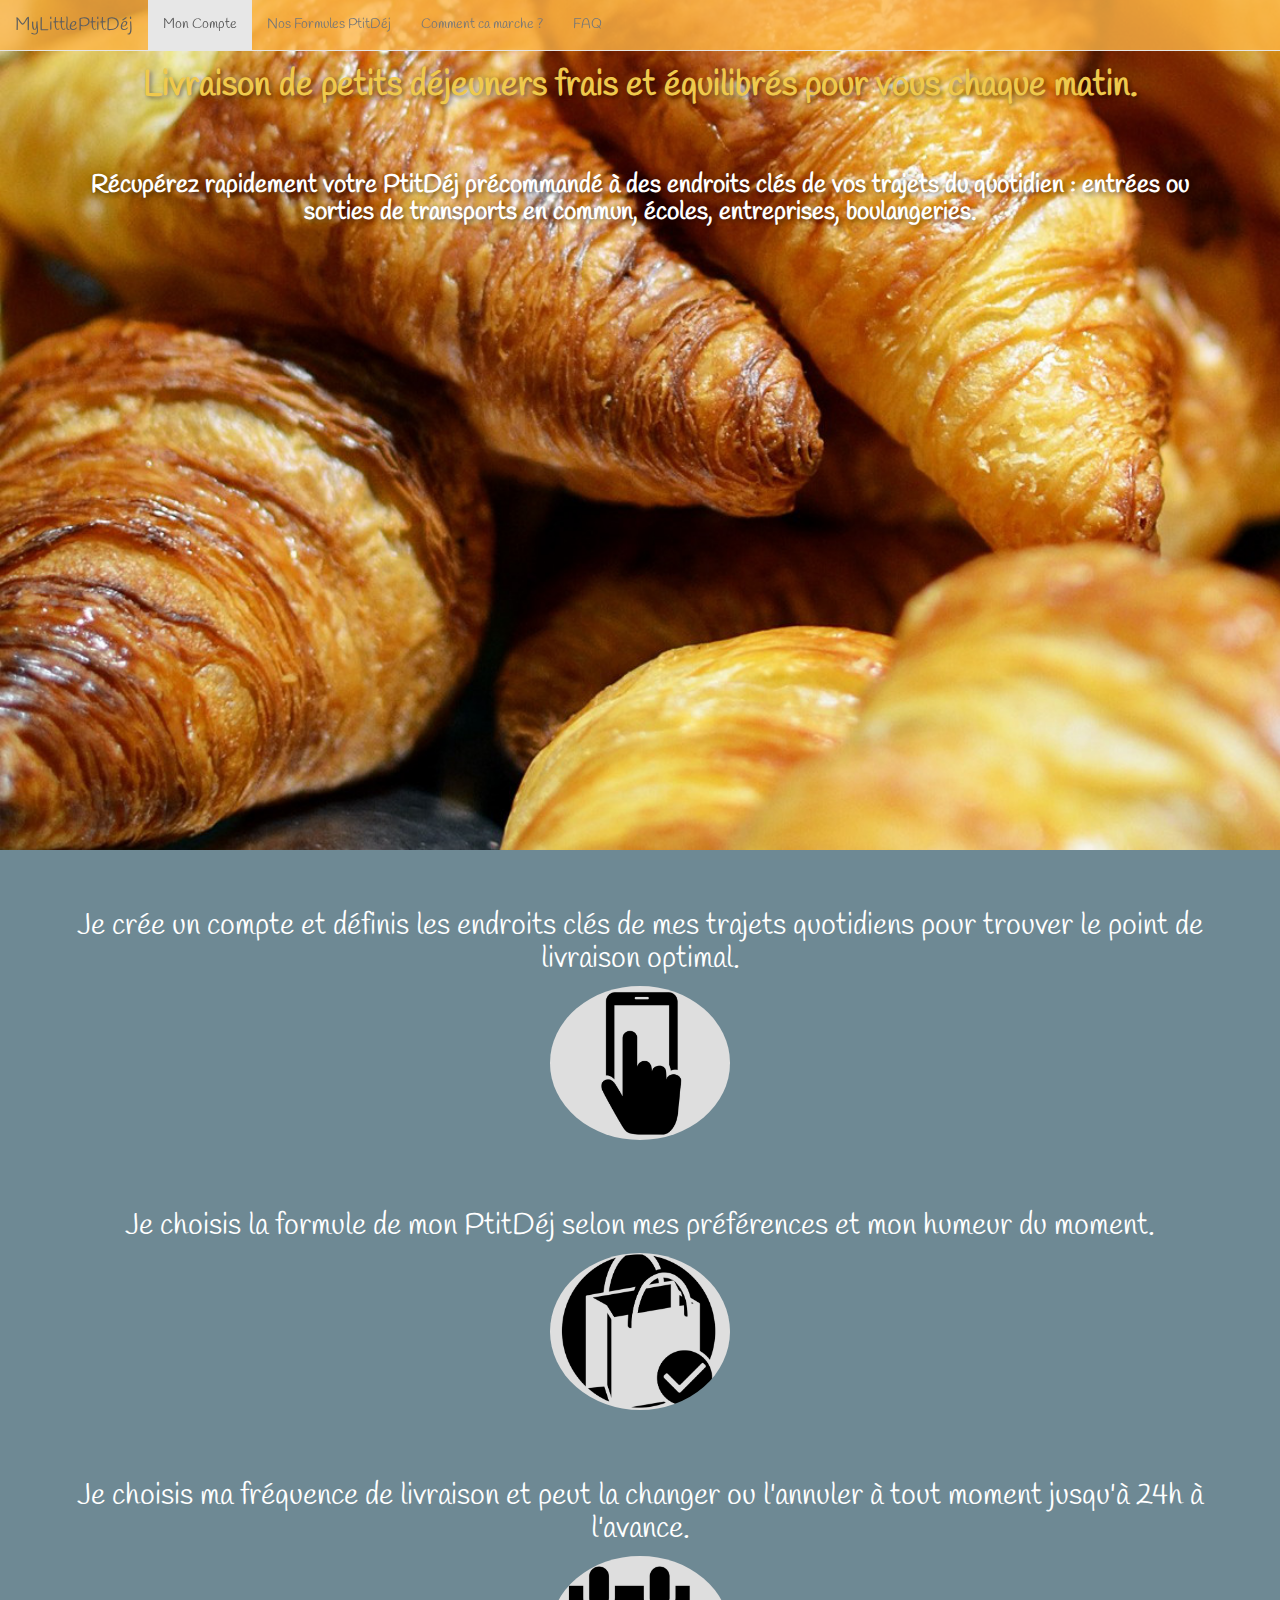
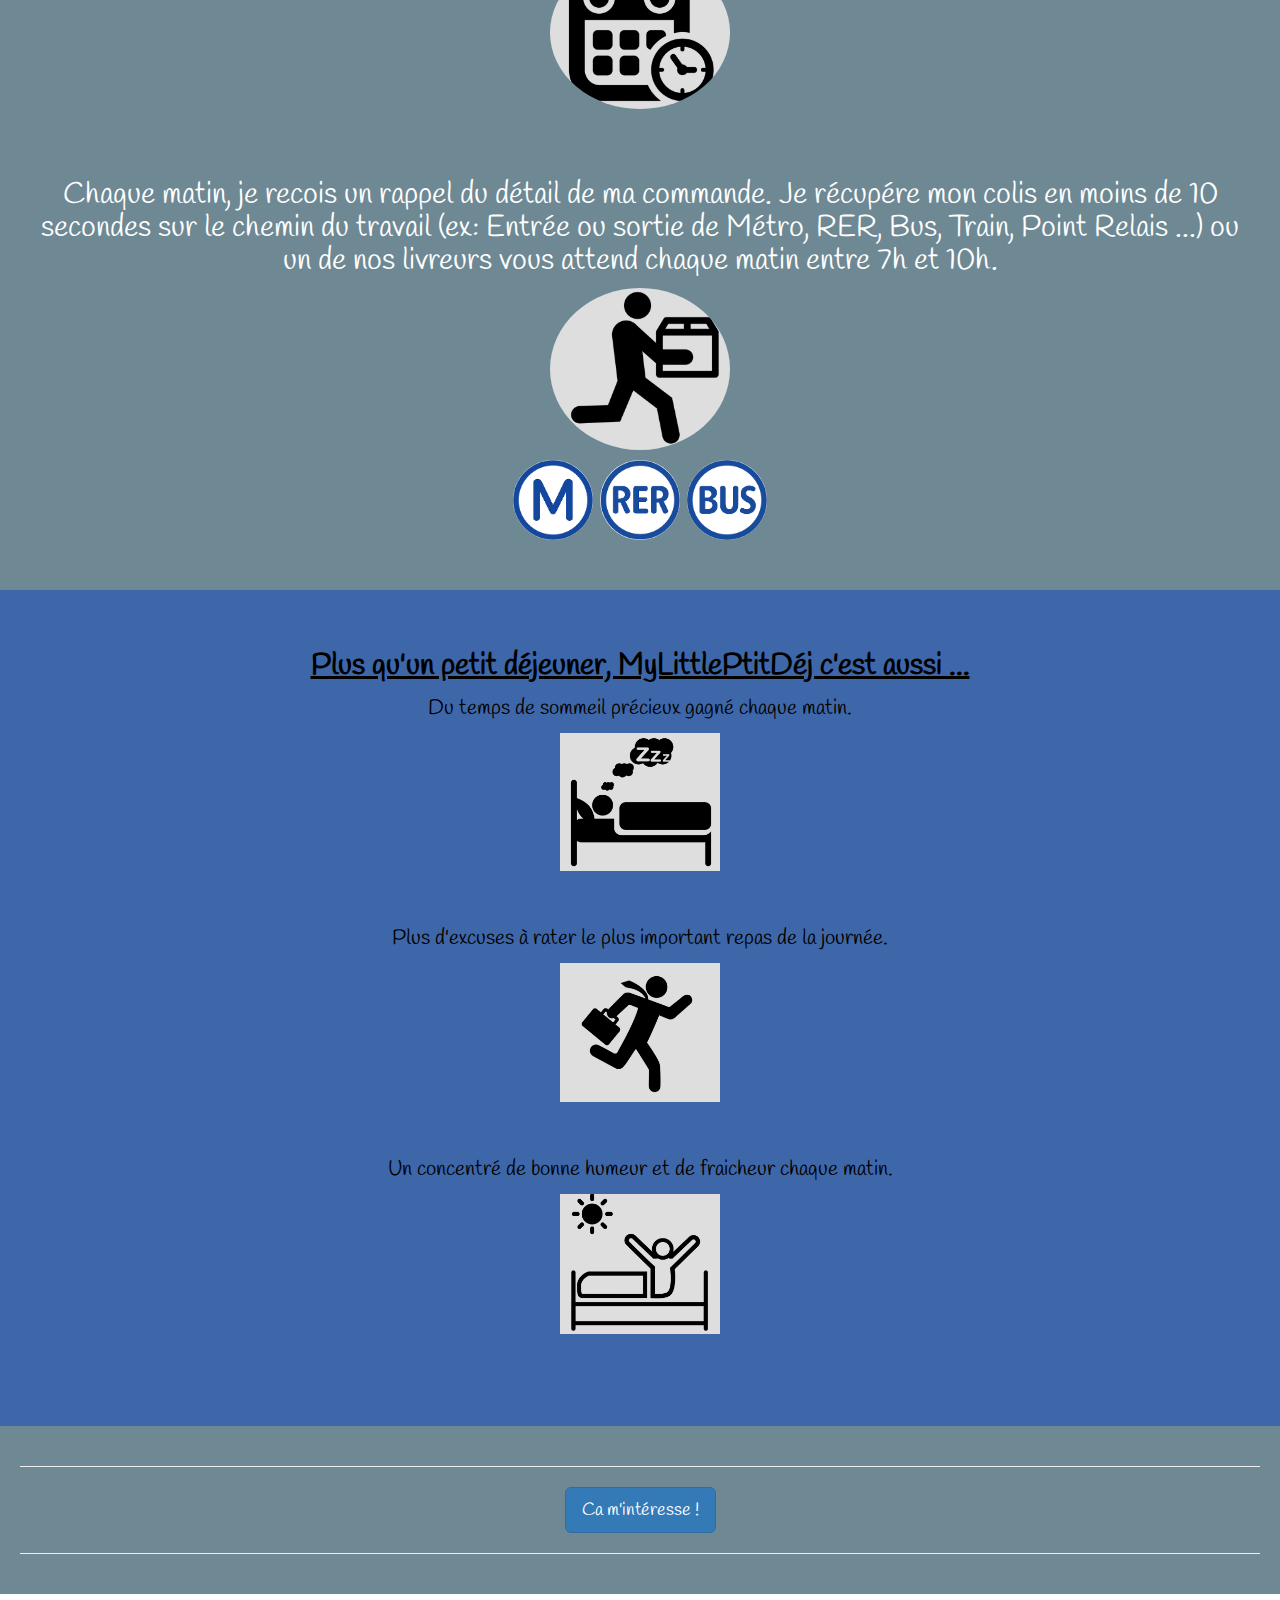
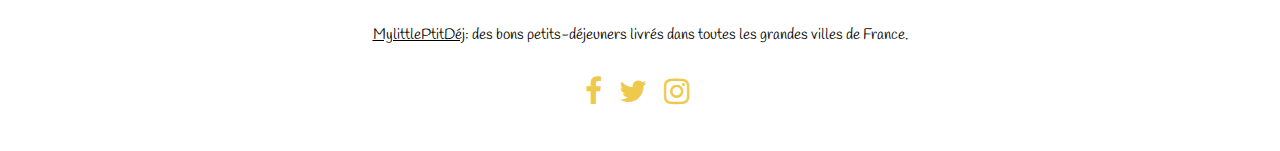
==== index.html @ bf625e38 "opti" ====
<!DOCTYPE html>
<html>
  <head>
    <meta charset="utf-8">
    <meta http-equiv="X-UA-Compatible" content="IE=edge">
    <meta name="viewport" content="width=device-width, initial-scale=1">

    <title> MyLittlePtitDéj - Livraison de PtitDéj sur vos trajets du quotidien </title>

    <link rel="stylesheet" href="https://maxcdn.bootstrapcdn.com/bootstrap/3.2.0/css/bootstrap.min.css">
    <link rel="stylesheet" href="https://maxcdn.bootstrapcdn.com/font-awesome/4.1.0/css/font-awesome.min.css">
    <link href='https://fonts.googleapis.com/css?family=Metal+Mania|Miniver' 
    rel='stylesheet' type='text/css'> 

    <link href='https://fonts.googleapis.com/css?family=Handlee|Lusitana' rel='stylesheet' type='text/css'>

    <link rel="stylesheet" href="https://maxcdn.bootstrapcdn.com/font-awesome/4.4.0/css/font-awesome.min.css">

    <link rel="stylesheet" href="css/style.css">

    <!-- HTML5 Shim and Respond.js IE8 support of HTML5 elements and media queries -->
    <!-- Leave those next 4 lines if you care about users using IE8 -->
    <!--[if lt IE 9]>
      <script src="https://oss.maxcdn.com/html5shiv/3.7.2/html5shiv.min.js"></script>
      <script src="https://oss.maxcdn.com/respond/1.4.2/respond.min.js"></script>
    <![endif]-->
  </head>
  <body>

<nav class="navbar navbar-default navbar-transparent navbar-fixed-top" >
  <div class="container-fluid">
    <!-- Brand and toggle get grouped for better mobile display -->
    <div class="navbar-header">
      <button type="button" class="navbar-toggle collapsed" data-toggle="collapse" data-target="#bs-example-navbar-collapse-1" aria-expanded="false">
        <span class="sr-only">Toggle navigation</span>
        <span class="icon-bar"></span>
        <span class="icon-bar"></span>
        <span class="icon-bar"></span>
      </button>
      <a class="navbar-brand" href="#">MyLittlePtitDéj</a>
    </div>

    <!-- Collect the nav links, forms, and other content for toggling -->
    <div class="collapse navbar-collapse" id="bs-example-navbar-collapse-1">
      <ul class="nav navbar-nav">
        <li class="active"><a href="#"> Mon Compte <span class="sr-only">(current)</span></a></li>
        <li><a href="#"> Nos Formules PtitDéj </a></li>
        <li><a href="#"> Comment ca marche ? </a></li>
        <li><a href="#"> FAQ </a></li>
      </ul>

    </div><!-- /.navbar-collapse -->
  </div><!-- /.container-fluid -->
</nav>
   
  <div id="wrapper">

      <h1> 
        <strong>
        
        Livraison de petits déjeuners frais et équilibrés pour vous chaque matin.
       </h1>
        

        <h2>
        Récupérez rapidement votre PtitDéj précommandé à des endroits clés de vos trajets du quotidien : entrées ou sorties de transports en commun, écoles, entreprises, boulangeries. 
        </strong>
      </h2>

    </div>
<!--
</id>
-->

<div id="process">
  <h2>
  <p>
  Je crée un compte et définis les endroits clés de mes trajets quotidiens pour trouver le point de livraison optimal.
  </p>

  <p>
  <img src="image/phoneordering.png" class="processus" alt="commande par l'appli ou par internet" width=200 px>
  </p>

<div class="spacer">
</div>

  <p>
  Je choisis la formule de mon PtitDéj selon mes préférences et mon humeur du moment.
  </p>

  <p>
  <img src="image/bag.png" class="processus"  alt=" Choix du petit déjeuner" width=200 px>
  </p>

<div class="spacer">
</div>

  <p>
  Je choisis ma fréquence de livraison et peut la changer ou l'annuler à tout moment jusqu'à 24h à l'avance.
  </p>

  <p>
  <img src="image/frequency.png" class="processus" alt="dates et heures de livraison" width=200 px>
  </p>

<div class="spacer">
</div>

  <p>
  Chaque matin, je recois un rappel du détail de ma commande. Je récupére mon colis en moins de 10 secondes sur le chemin du travail (ex: Entrée ou sortie de Métro, RER, Bus, Train, Point Relais ...) ou un de nos livreurs vous attend chaque matin entre 7h et 10h.
  </p>

  <p>
    <img src="image/livraison.png" class="processus" alt="Rappel et réception du colis">
  </p>

  <p>
    <img src="image/metrologo.png" class="transport" alt="Box petit déjeuner">
    <img src="image/rerlogo.png" class="transport" alt="Box petit déjeuner">
    <img src="image/buslogo.png" class="transport" alt="Box petit déjeuner">
  </p>

</div>

<div id="clientNeeds">

    <h2><strong><u>Plus qu'un petit déjeuner, MyLittlePtitDéj c'est aussi ...</u></strong></h2>
    <p>
    Du temps de sommeil précieux gagné chaque matin.
    </p>

    <p>
      <img src="image/sleep.png" width=160 px>
    </p>

<div class="spacer">
</div>

    <p>
    Plus d'excuses à rater le plus important repas de la journée.
    </p>
    <p>
      <img src="image/hurry.png" width=160 px>
    </p>

<div class="spacer">
</div>

    <p>
    Un concentré de bonne humeur et de fraicheur chaque matin.
    </p>
     <p>
      <img src="image/wakeup.png" width=160 px>
    </p>

    <div class="spacer">
</div>

</div>

<div id="formulaire">

<!--

  <form class="form-inline">
    <div class="form-group">
      <label for="exampleInputName2"> Email</label>
      <input type="email" class="form-control" id="exampleInputEmail2" placeholder="jean.dupont@hotmail.fr">
    </div>
    <div class="form-group">
      <label for="exampleInputEmail2">Numéro de téléphone</label>
      <input type="text" class="form-control" id="exampleInputName2" placeholder="06********">
    </div>
  </form>

-->


<!--
<button type="submit" class="btn btn-primary" data-toggle="modal" data-target="#googleForm"> 
  Informez moi du lancement de MyLittlePtitDéj !</button>
-->


<hr>
<!-- Bouton -->
<div class="text-center"> 
  <a href="#" class="btn btn-primary btn-lg" data-toggle="modal" data-target="#googleForm">
    Ca m'intéresse !
  </a>
</div>
<hr>


<!-- Modal -->
<div class="modal fade" id="googleForm" tabindex="-1" role="dialog" aria-labelledby="myModalLabel" aria-hidden="true">
  <div class="modal-dialog">
    <div class="modal-content">
      <div class="modal-header">
        <button type="button" class="close" data-dismiss="modal">    
          <span aria-hidden="true">&times;</span>
          <span class="sr-only">Close</span>
        </button>
      
      </div>
      <div class="modal-body">
        <iframe src="https://docs.google.com/a/edu.escpeurope.eu/forms/d/1CaOHf5HKSIk639AriJfz-B68dnny3dH6Gsuts2WemGc/viewform?embedded=true" width="100%" height="500" frameborder="0" marginheight="0" marginwidth="0">
          Loading...
        </iframe>
      </div>
    </div>
  </div>
</div>



</div>

<div id="contact">
 
  <div class="container">
    <div class="row">
     

      <div class="col-xs-12">

            <p class="text-center">
              <u>MylittlePtitDéj</u>: des bons petits-déjeuners livrés dans toutes les grandes villes de France.
            </p>

          </div>

          <div class="col-xs-12">
            
            <h2>
            <ul class="list-inline">
              <li>
               <a href="https://facebook.com/iceme">
                  <i class="fa fa-facebook"></i>
                
                </a>
              </li>
              <li>
               <a href="https://twitter.com/iceme">
                  <i class="fa fa-twitter"></i>
                </a>
              </li>
              <li>
                <a href="https://instagram.com/iceme">
                  <i class="fa fa-instagram"></i>
                </a>
              </li>
               </ul>
               </h2>
               </div>
        
      </div>
</div>
</h2>

    <!-- TODO: Here goes your content! -->

    <!-- Including Bootstrap JS (with its jQuery dependency) so that dynamic components work -->
    <script src="https://ajax.googleapis.com/ajax/libs/jquery/1.11.1/jquery.min.js"></script>
    <script src="https://maxcdn.bootstrapcdn.com/bootstrap/3.2.0/js/bootstrap.min.js"></script>
  </body>
</html>
---- css/style.css ----
body{
	color: black;
	font-family: 'Handlee', sans-serif;
}

a{
	color: #EFC94C;
	font-family: 'Handlee';
	text-align: center;
}

h1{
	text-align: center;
	color: #EFC94C;
	padding-top: 40px;
}

a:hover	{
	color: orange;
	text-decoration: underline;
}

.processus {
	color: grey;
	border-radius: 50%;
	width: 180px;
}

.transport{
	border-radius: 50%;
	width: 80px;
}

#process{
	color: white;
	text-align: center;
	background-color: #6E8994;
	padding: 40px;
}

#espace{
	padding: 1px;
}

#clientNeeds{

	padding: 40px;
	text-align: center;
	background-color: #3E67A9;
	font-size:150%;
}

#contact{
	padding: 30px;
	text-align: center;
	font-size:110%;
}

#formulaire{
padding: 20px;
background-color: #6E8994;
}

#wrapper {
	background-image: url("../image/croissant4.jpg");
	height: 850px;
	background-repeat: no-repeat;
	background-size: cover;
	padding-top: 60px;
	text-shadow: 2px 2px 5px rgba(0,0,0,0.5);
}

#wrapper h1{
font-size: 35px;
padding: 1px;
margin: 6px;
}

#wrapper h2{
font-size: 25px;
text-align: center;
margin-bottom: 20px;
color: white;
text-shadow: 2px 2px 5px rgba(0,0,0,0.5);
padding: 50px;
margin: 15px;
}

.spacer{
	height: 2em;
}

.navbar-transparent{
	background-color: rgba(252,180,70,0.8);
	text-align: center;
}
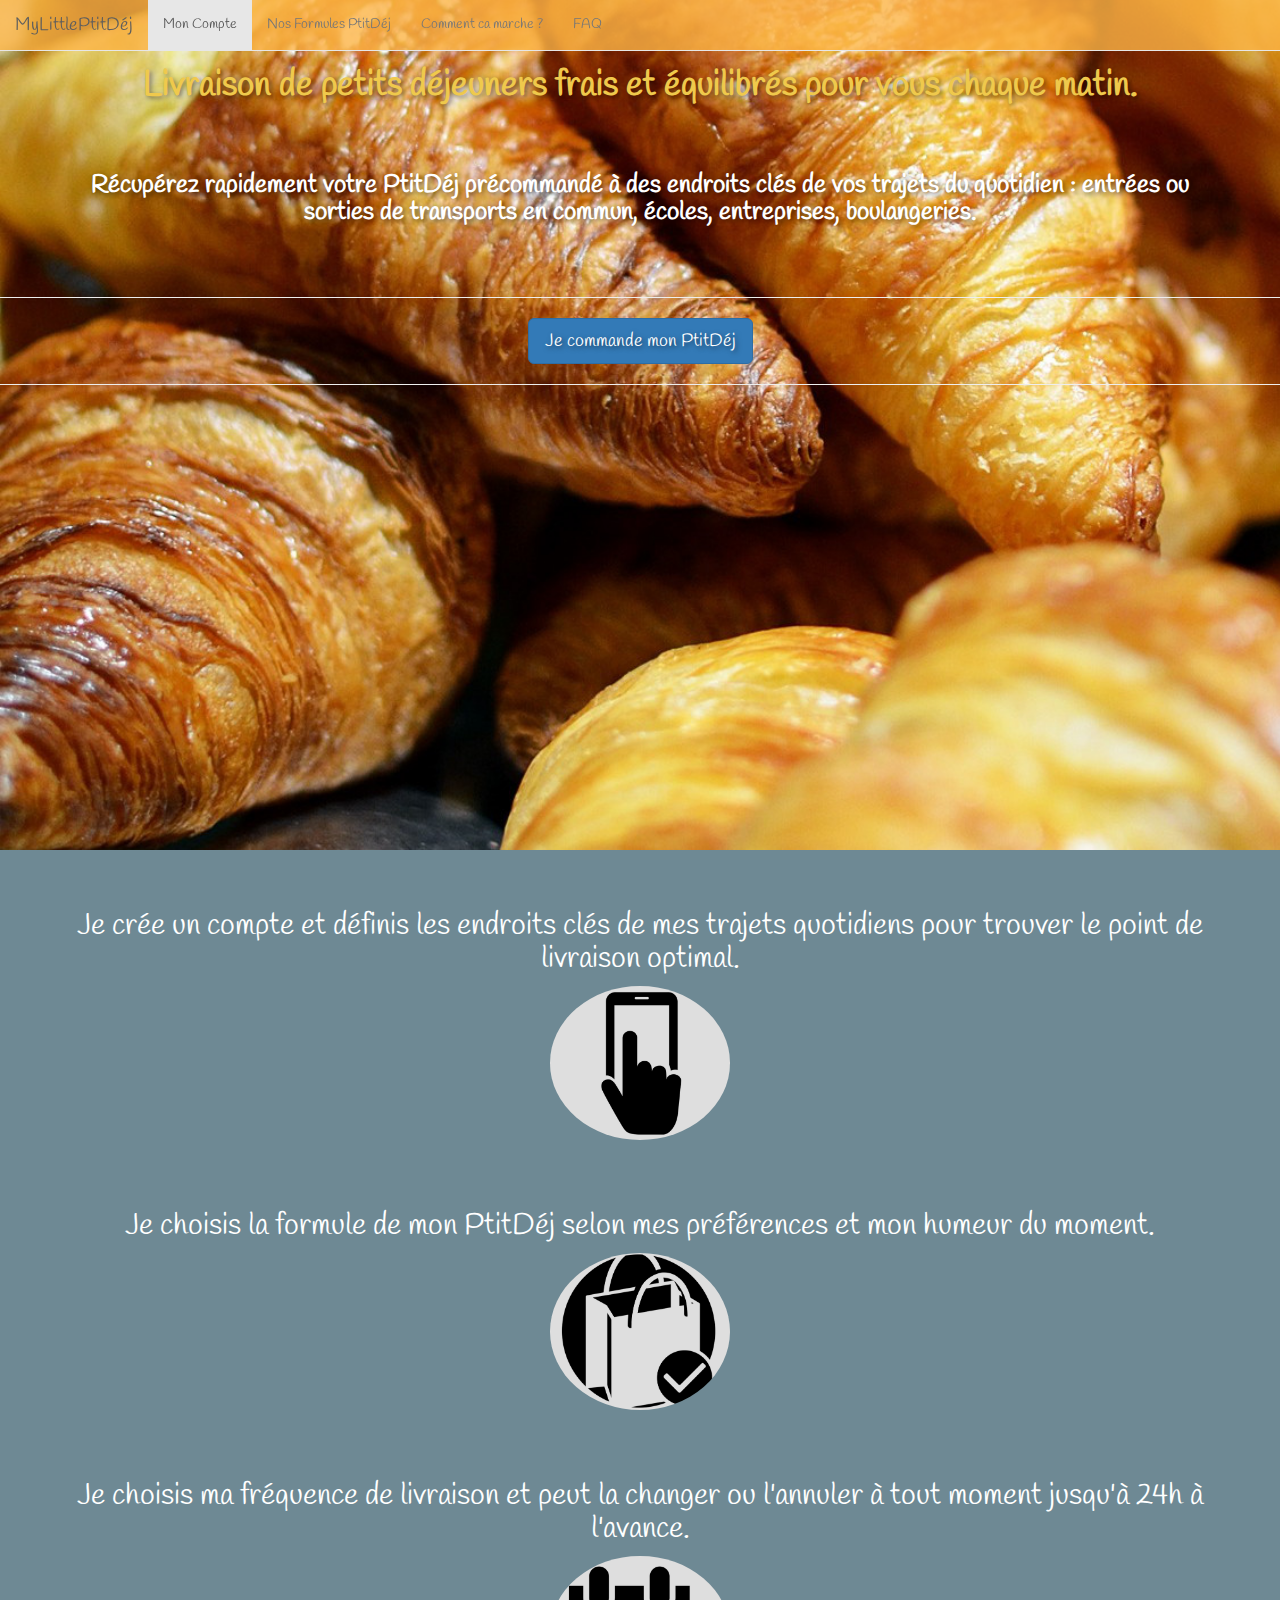
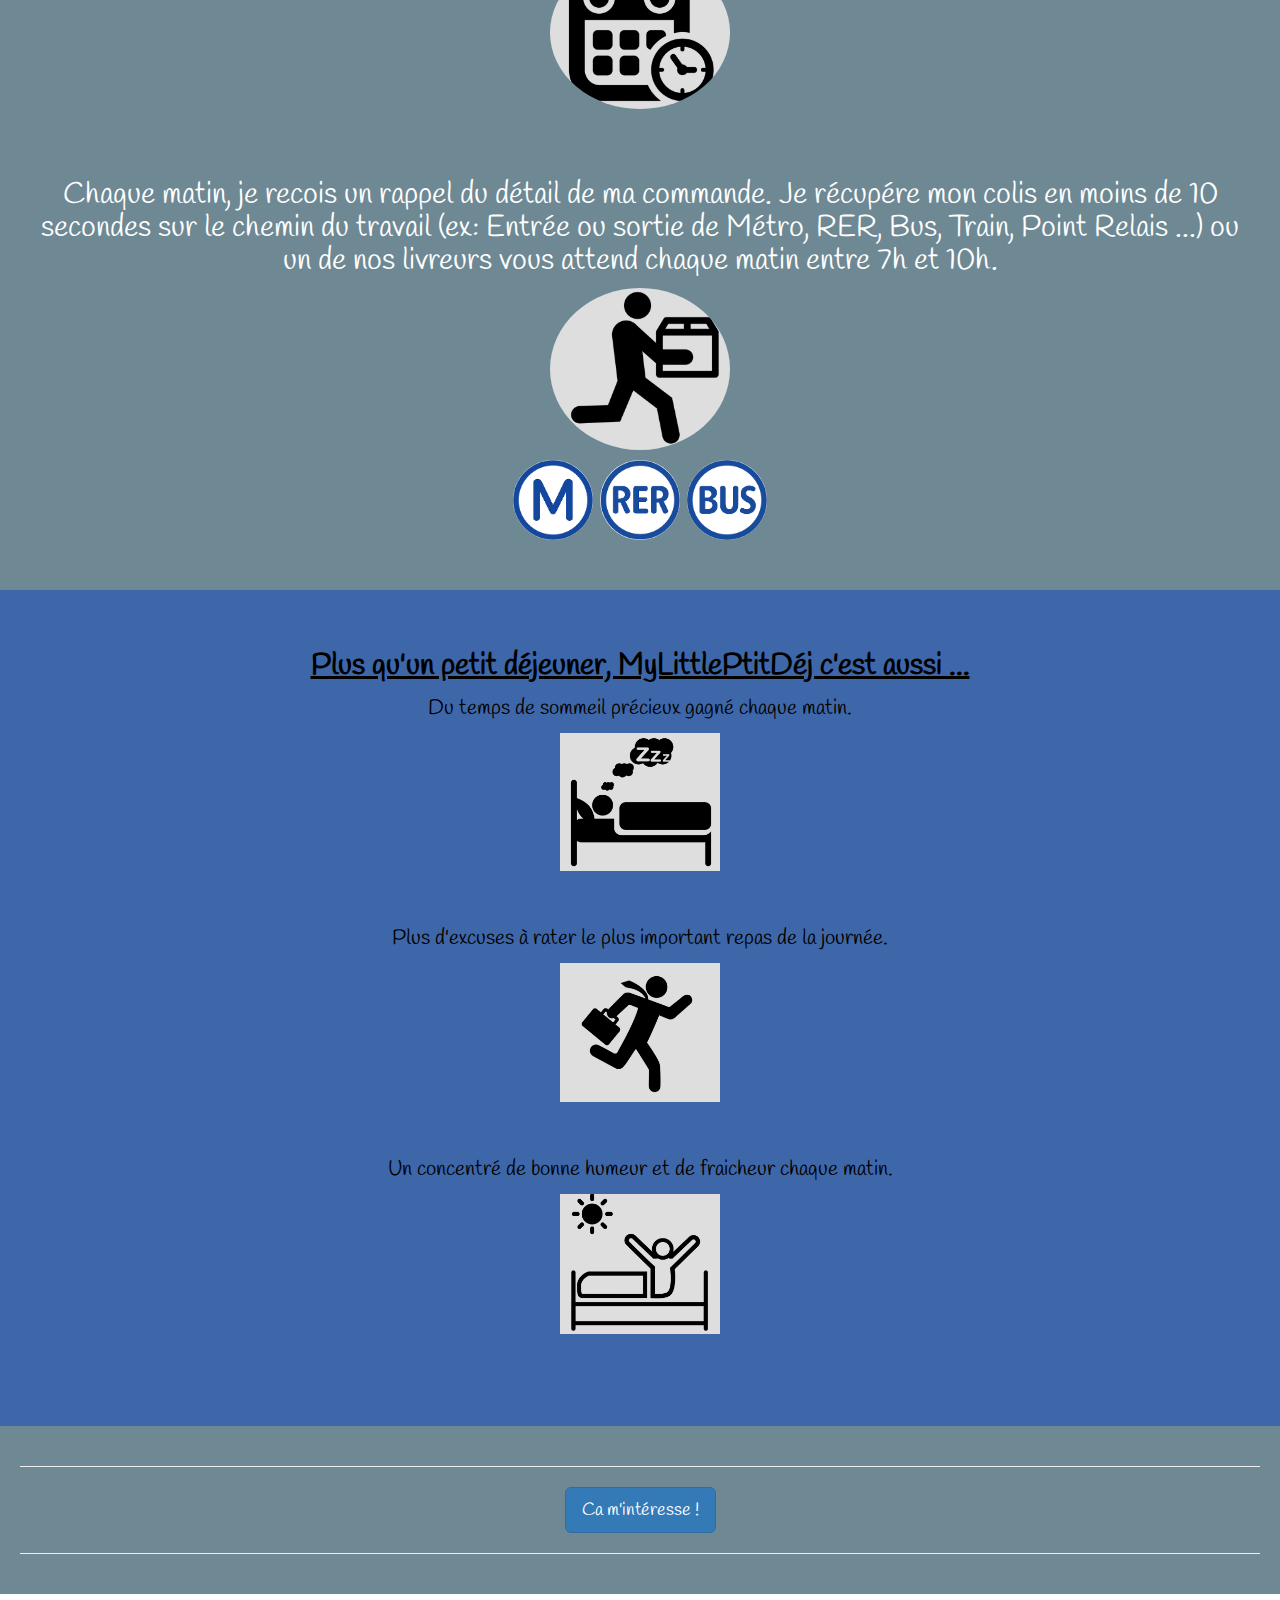
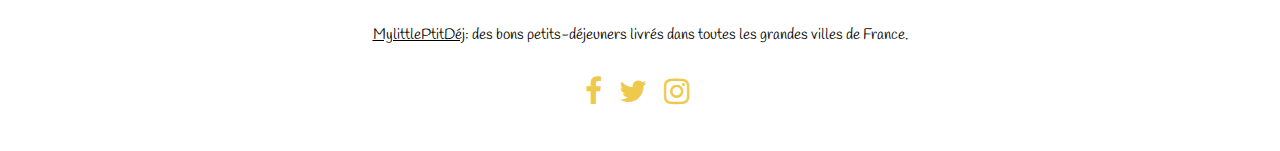
==== commit 4b1b9241: "bouton de commande" ====
--- a/index.html
+++ b/index.html
@@ -66,6 +66,37 @@
         Récupérez rapidement votre PtitDéj précommandé à des endroits clés de vos trajets du quotidien : entrées ou sorties de transports en commun, écoles, entreprises, boulangeries. 
         </strong>
       </h2>
+
+      <hr>
+<!-- Bouton -->
+<div class="text-center"> 
+  <a href="#" class="btn btn-primary btn-lg" data-toggle="modal" data-target="#googleForm">
+    Je commande mon PtitDéj
+  </a>
+</div>
+<hr>
+
+
+<!-- Modal -->
+<div class="modal fade" id="googleForm" tabindex="-1" role="dialog" aria-labelledby="myModalLabel" aria-hidden="true">
+  <div class="modal-dialog">
+    <div class="modal-content">
+      <div class="modal-header">
+        <button type="button" class="close" data-dismiss="modal">    
+          <span aria-hidden="true">&times;</span>
+          <span class="sr-only">Close</span>
+        </button>
+      
+      </div>
+      <div class="modal-body">
+        <iframe src="https://docs.google.com/a/edu.escpeurope.eu/forms/d/1CaOHf5HKSIk639AriJfz-B68dnny3dH6Gsuts2WemGc/viewform?embedded=true" width="100%" height="500" frameborder="0" marginheight="0" marginwidth="0">
+          Loading...
+        </iframe>
+      </div>
+    </div>
+  </div>
+</div>
+
 
     </div>
 <!--
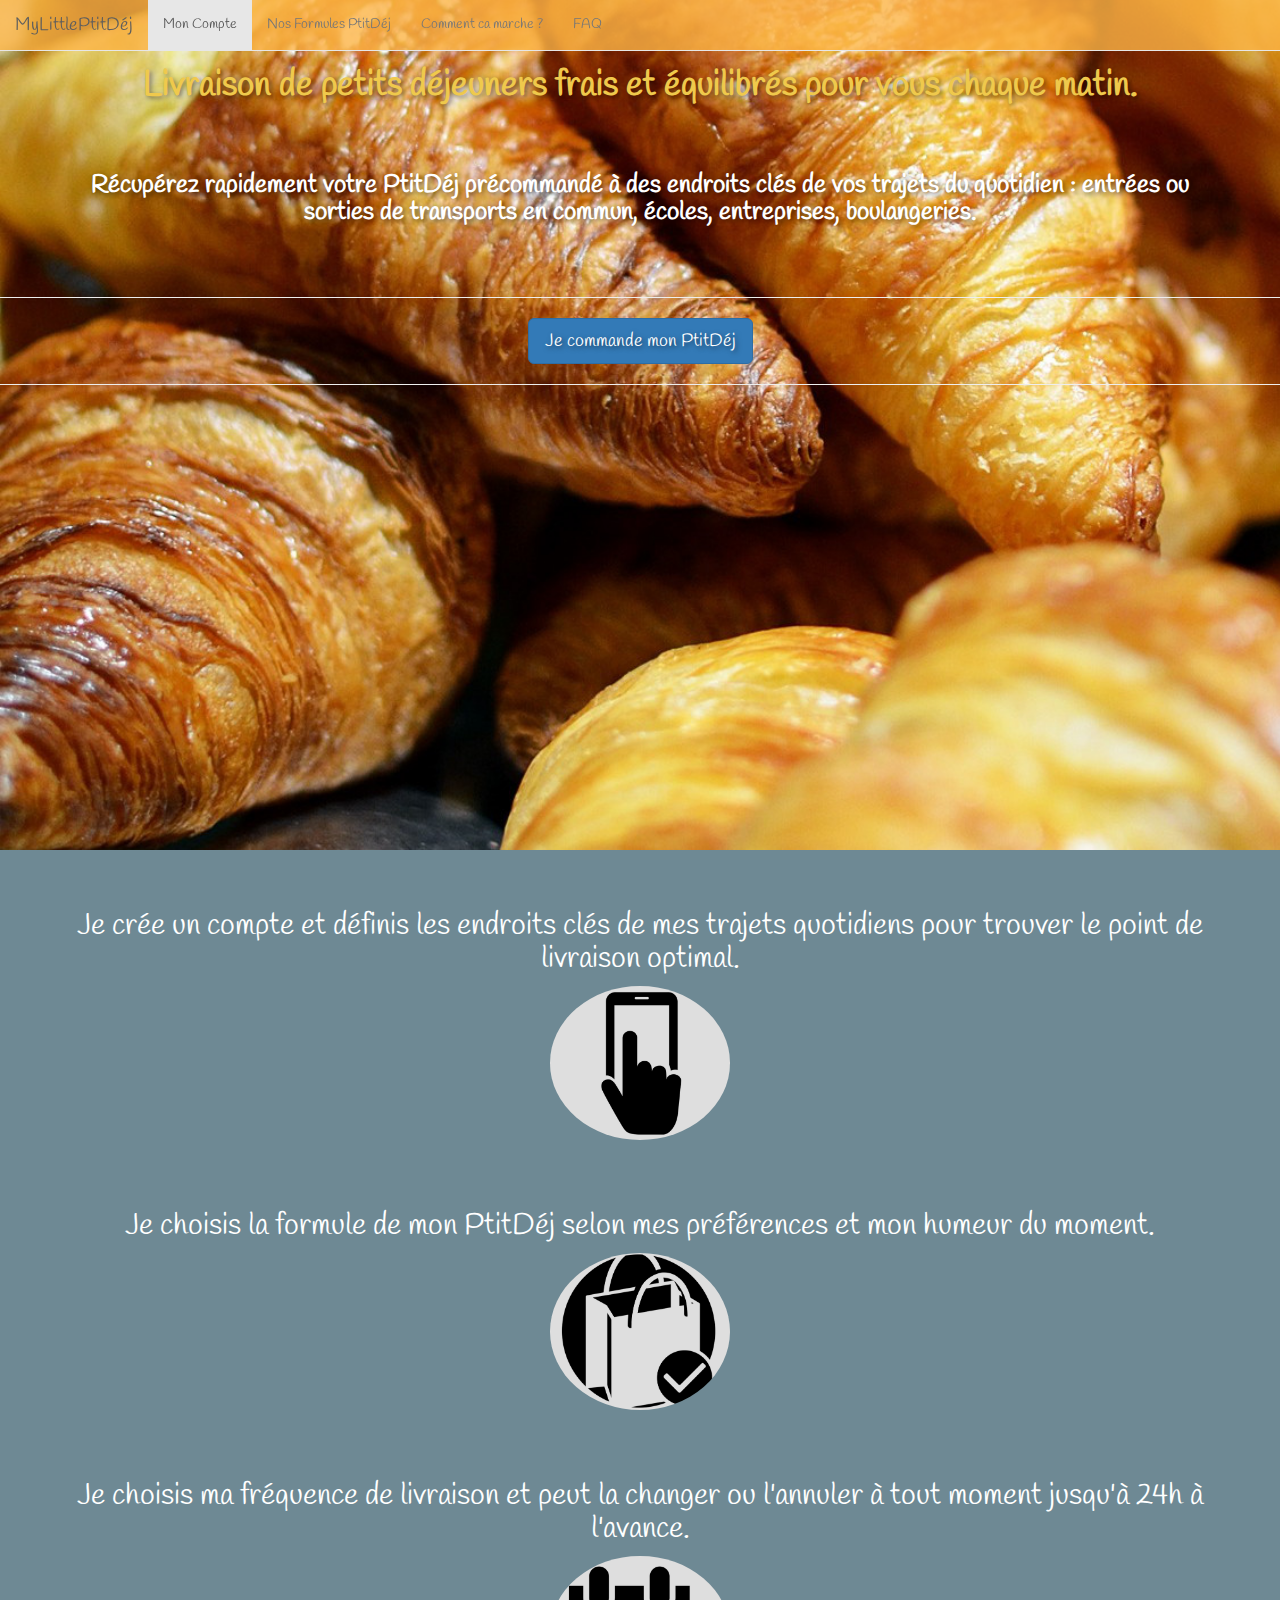
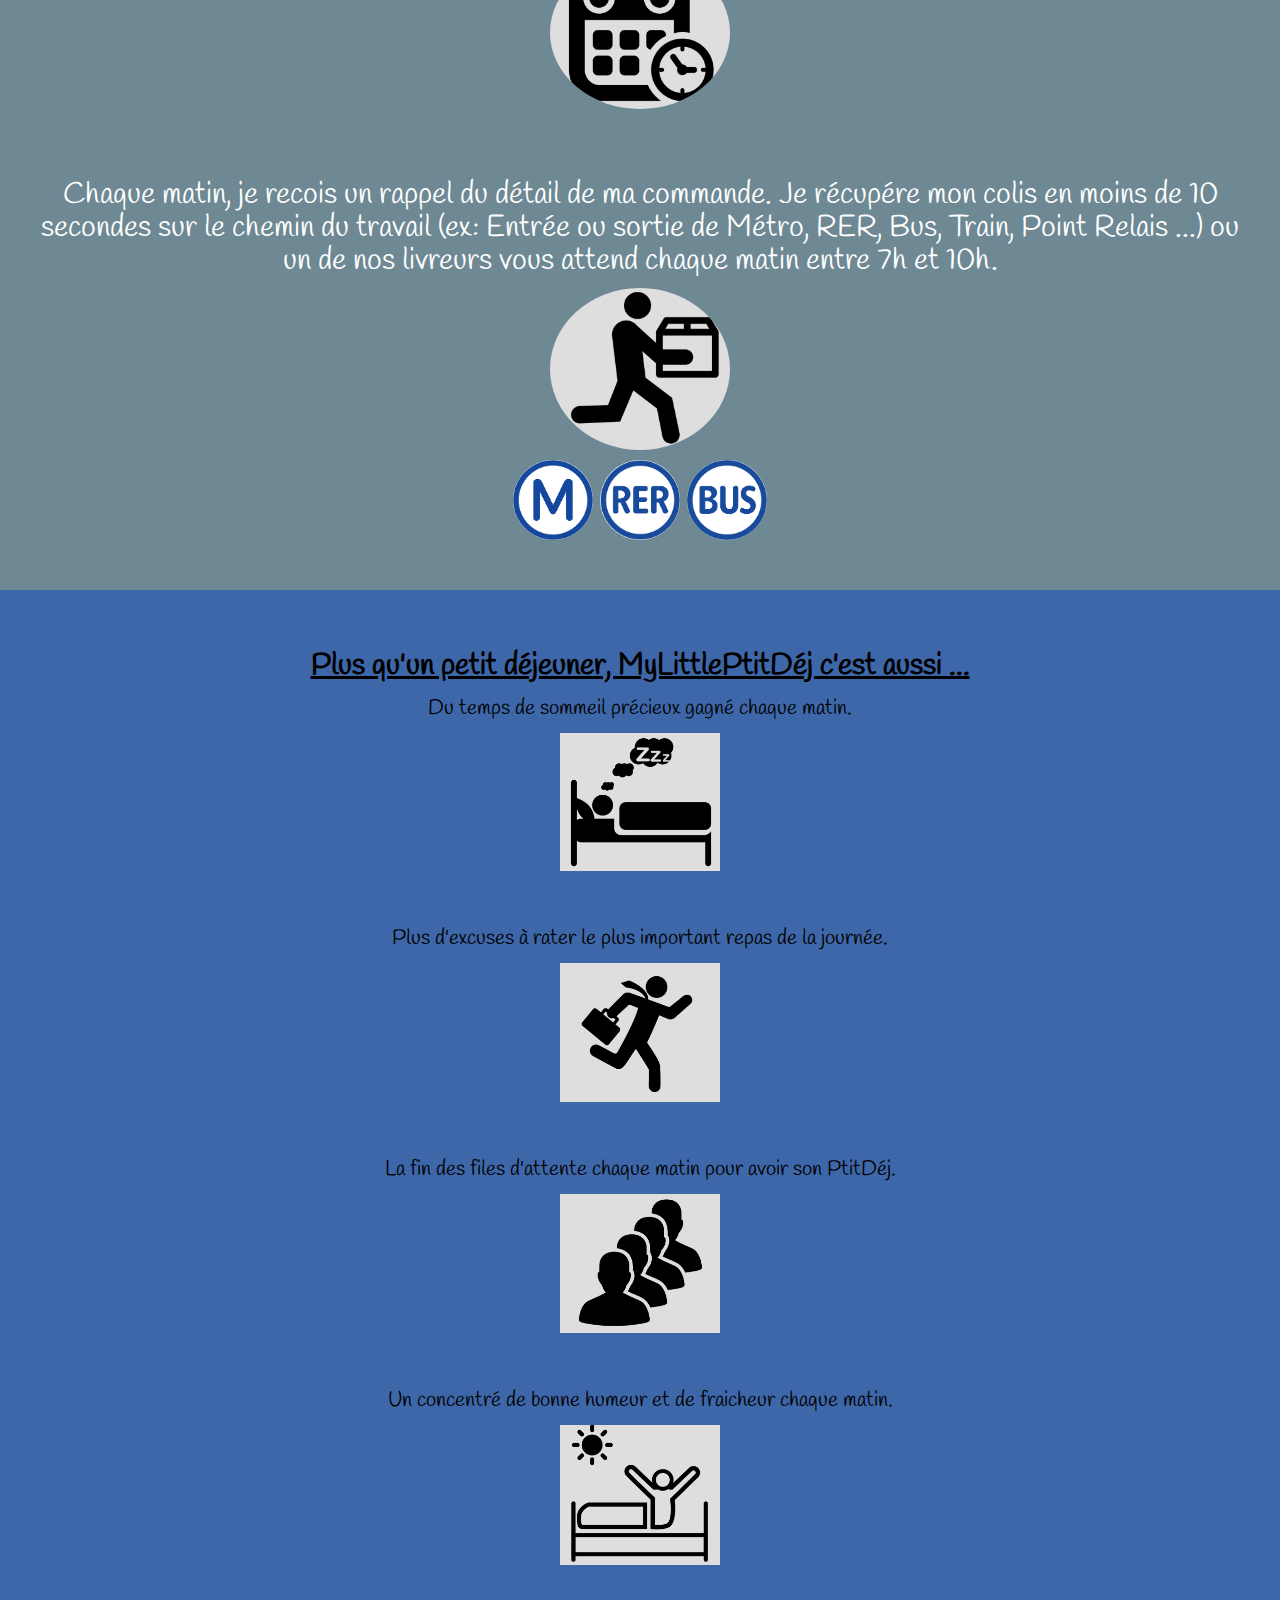
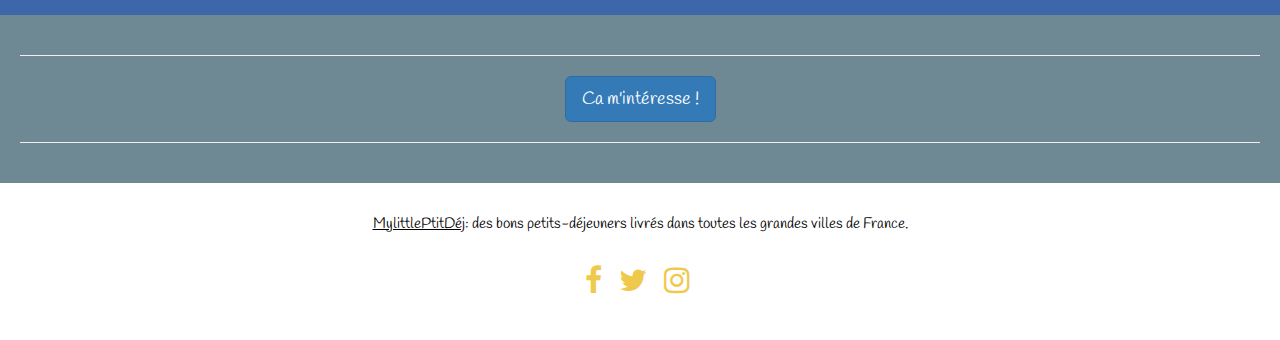
==== commit 57e22ec1: "add client need" ====
--- a/index.html
+++ b/index.html
@@ -179,14 +179,21 @@
 </div>
 
     <p>
-    Un concentré de bonne humeur et de fraicheur chaque matin.
+    La fin des files d'attente chaque matin pour avoir son PtitDéj.
+    </p>
+     <p>
+      <img src="image/queue.png" width=160 px>
+    </p>
+
+    <div class="spacer">
+</div>
+
+<p>
+     Un concentré de bonne humeur et de fraicheur chaque matin.
     </p>
      <p>
       <img src="image/wakeup.png" width=160 px>
     </p>
-
-    <div class="spacer">
-</div>
 
 </div>
 
